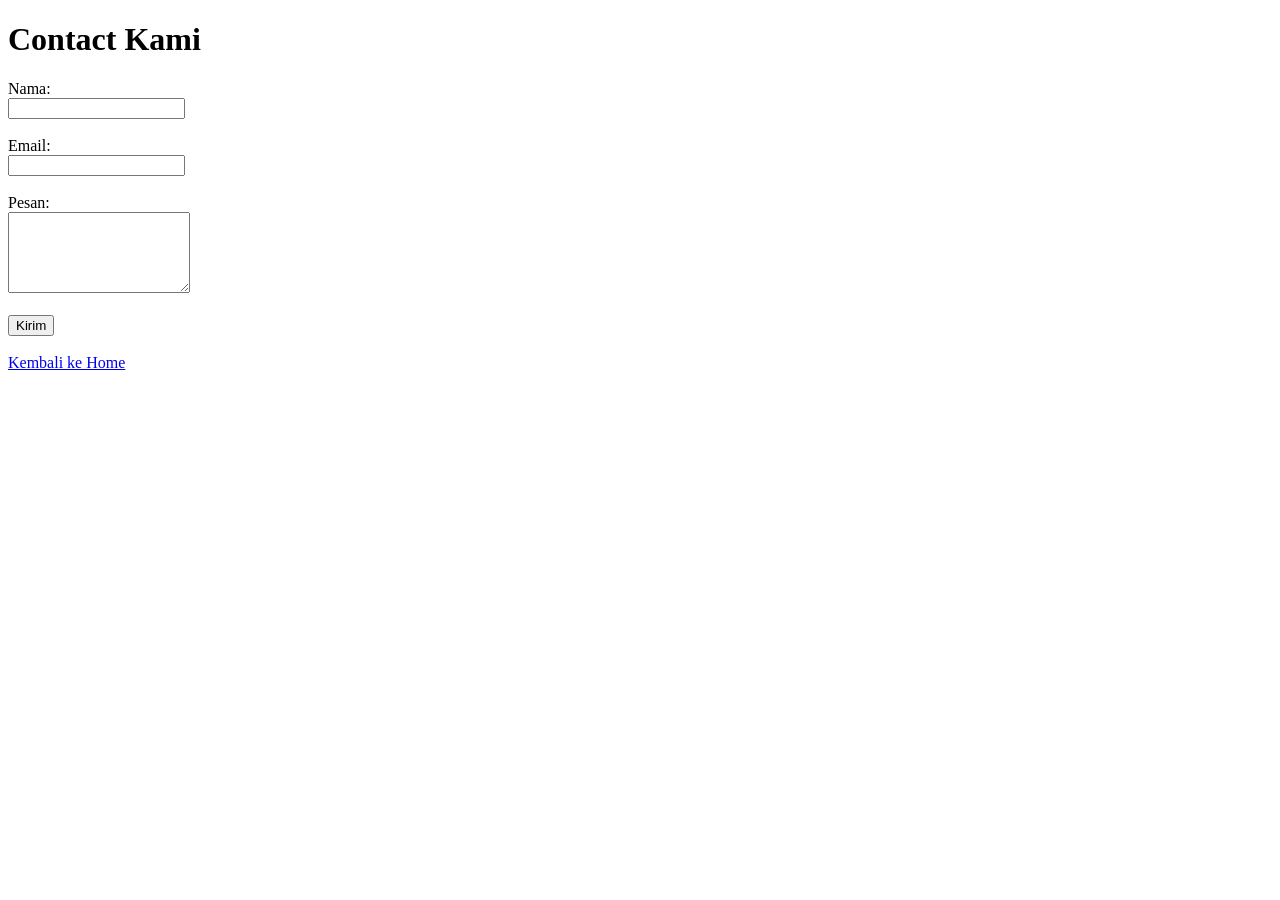
==== contact.html @ 013d995d "penambahan fitur profil dan contact" ====
<!DOCTYPE html>
<html lang="id">
<head>
    <meta charset="UTF-8">
    <title>Contact | INFORMATIKA</title>
    <link rel="stylesheet" href="style.css">
</head>
<body>

    <h1>Contact Kami</h1>

    <form>
        <label>Nama:</label><br>
        <input type="text" name="nama"><br><br>

        <label>Email:</label><br>
        <input type="email" name="email"><br><br>

        <label>Pesan:</label><br>
        <textarea rows="5"></textarea><br><br>

        <button type="submit">Kirim</button>
    </form>

    <br>
    <a href="index.html">Kembali ke Home</a>

</body>
</html>
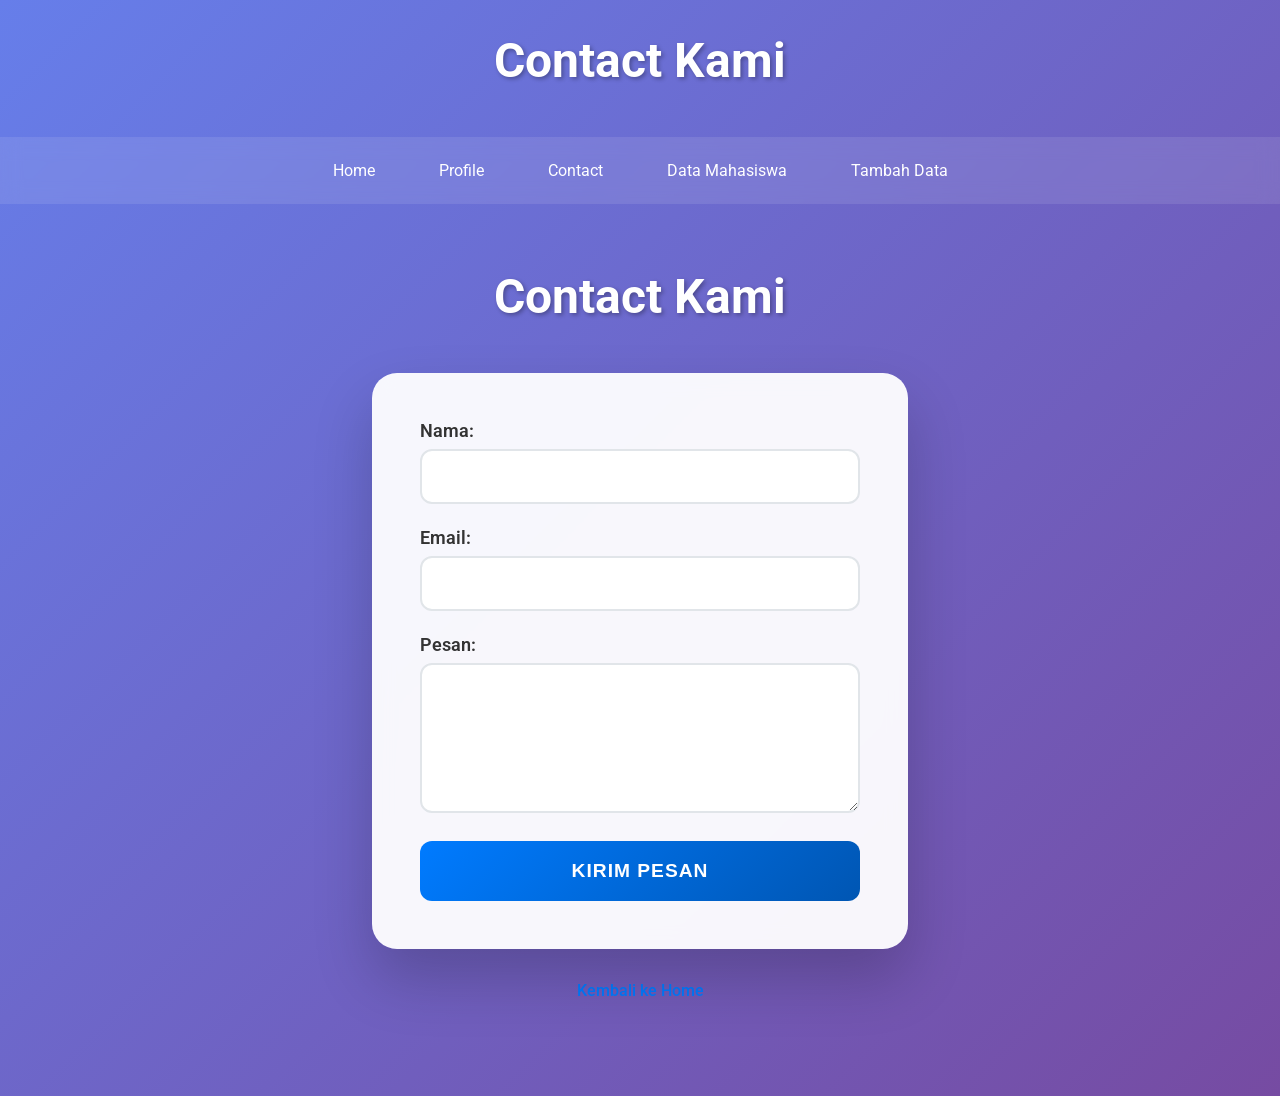
==== commit f8f52be8: "tambah file css" ====
--- a/contact.html
+++ b/contact.html
@@ -2,28 +2,42 @@
 <html lang="id">
 <head>
     <meta charset="UTF-8">
+    <meta name="viewport" content="width=device-width, initial-scale=1.0">
     <title>Contact | INFORMATIKA</title>
-    <link rel="stylesheet" href="style.css">
+    <link rel="stylesheet" href="contact.css">
 </head>
 <body>
 
     <h1>Contact Kami</h1>
 
-    <form>
-        <label>Nama:</label><br>
-        <input type="text" name="nama"><br><br>
+    <header>
+        <nav>
+            <a href="index.html">Home</a>
+            <a href="profil.html">Profile</a>
+            <a href="contact.html">Contact</a>
+            <a href="identitasmahasiswa.html">Data Mahasiswa</a>
+            <a href="tambahdata.html">Tambah Data</a>
+        </nav>
+    </header>
 
-        <label>Email:</label><br>
-        <input type="email" name="email"><br><br>
+    <main>
+        <h1>Contact Kami</h1>
 
-        <label>Pesan:</label><br>
-        <textarea rows="5"></textarea><br><br>
+        <form class="contact-form">
+            <label for="nama">Nama:</label>
+            <input type="text" id="nama" name="nama" required>
 
-        <button type="submit">Kirim</button>
-    </form>
+            <label for="email">Email:</label>
+            <input type="email" id="email" name="email" required>
 
-    <br>
-    <a href="index.html">Kembali ke Home</a>
+            <label for="pesan">Pesan:</label>
+            <textarea id="pesan" rows="5" required></textarea>
+
+            <button type="submit">Kirim Pesan</button>
+        </form>
+
+        <a href="index.html" class="back-link">Kembali ke Home</a>
+    </main>
 
 </body>
 </html>
--- a/contact.css
+++ b/contact.css
@@ -0,0 +1,152 @@
+/* contact.css - Contact form styling */
+@import url('https://fonts.googleapis.com/css2?family=Roboto:wght@300;400;700&display=swap');
+
+* {
+  margin: 0;
+  padding: 0;
+  box-sizing: border-box;
+}
+
+body {
+  font-family: 'Roboto', sans-serif;
+  background: linear-gradient(135deg, #667eea 0%, #764ba2 100%);
+  min-height: 100vh;
+  padding: 2rem 0;
+}
+
+header {
+  background: rgba(255,255,255,0.1);
+  backdrop-filter: blur(10px);
+  padding: 1rem 0;
+}
+
+nav {
+  max-width: 1200px;
+  margin: 0 auto;
+  padding: 0 2rem;
+  display: flex;
+  justify-content: center;
+  gap: 2rem;
+}
+
+nav a {
+  color: white;
+  text-decoration: none;
+  padding: 0.5rem 1rem;
+  border-radius: 25px;
+  transition: all 0.3s ease;
+}
+
+nav a:hover {
+  background: rgba(255,255,255,0.2);
+  transform: translateY(-2px);
+}
+
+main {
+  max-width: 600px;
+  margin: 4rem auto;
+  padding: 0 2rem;
+}
+
+h1 {
+  color: white;
+  text-align: center;
+  font-size: 3rem;
+  margin-bottom: 3rem;
+  text-shadow: 2px 2px 4px rgba(0,0,0,0.3);
+}
+
+.contact-form {
+  background: rgba(255,255,255,0.95);
+  backdrop-filter: blur(10px);
+  padding: 3rem;
+  border-radius: 25px;
+  box-shadow: 0 30px 60px rgba(0,0,0,0.2);
+  animation: slideIn 1s ease;
+}
+
+label {
+  display: block;
+  margin-bottom: 0.5rem;
+  font-weight: 600;
+  color: #333;
+  font-size: 1.1rem;
+}
+
+input[type="text"],
+input[type="email"],
+textarea {
+  width: 100%;
+  padding: 1rem;
+  margin-bottom: 1.5rem;
+  border: 2px solid #e1e5e9;
+  border-radius: 12px;
+  font-size: 1rem;
+  transition: all 0.3s ease;
+  font-family: inherit;
+}
+
+input:focus,
+textarea:focus {
+  outline: none;
+  border-color: #007BFF;
+  box-shadow: 0 0 0 3px rgba(0,123,255,0.1);
+  transform: translateY(-2px);
+}
+
+textarea {
+  resize: vertical;
+  min-height: 150px;
+}
+
+button[type="submit"] {
+  width: 100%;
+  background: linear-gradient(135deg, #007BFF, #0056b3);
+  color: white;
+  padding: 1.2rem;
+  border: none;
+  border-radius: 12px;
+  font-size: 1.2rem;
+  font-weight: 600;
+  cursor: pointer;
+  transition: all 0.3s ease;
+  text-transform: uppercase;
+  letter-spacing: 1px;
+}
+
+button:hover {
+  transform: translateY(-3px);
+  box-shadow: 0 15px 30px rgba(0,123,255,0.4);
+}
+
+.back-link {
+  display: block;
+  text-align: center;
+  margin-top: 2rem;
+  color: #007BFF;
+  text-decoration: none;
+  font-weight: 500;
+  transition: all 0.3s ease;
+}
+
+.back-link:hover {
+  color: #0056b3;
+  text-decoration: underline;
+}
+
+@keyframes slideIn {
+  from {
+    opacity: 0;
+    transform: translateY(30px);
+  }
+  to {
+    opacity: 1;
+    transform: translateY(0);
+  }
+}
+
+@media (max-width: 768px) {
+  nav { flex-wrap: wrap; }
+  .contact-form { padding: 2rem; margin: 0 1rem; }
+  h1 { font-size: 2.2rem; }
+}
